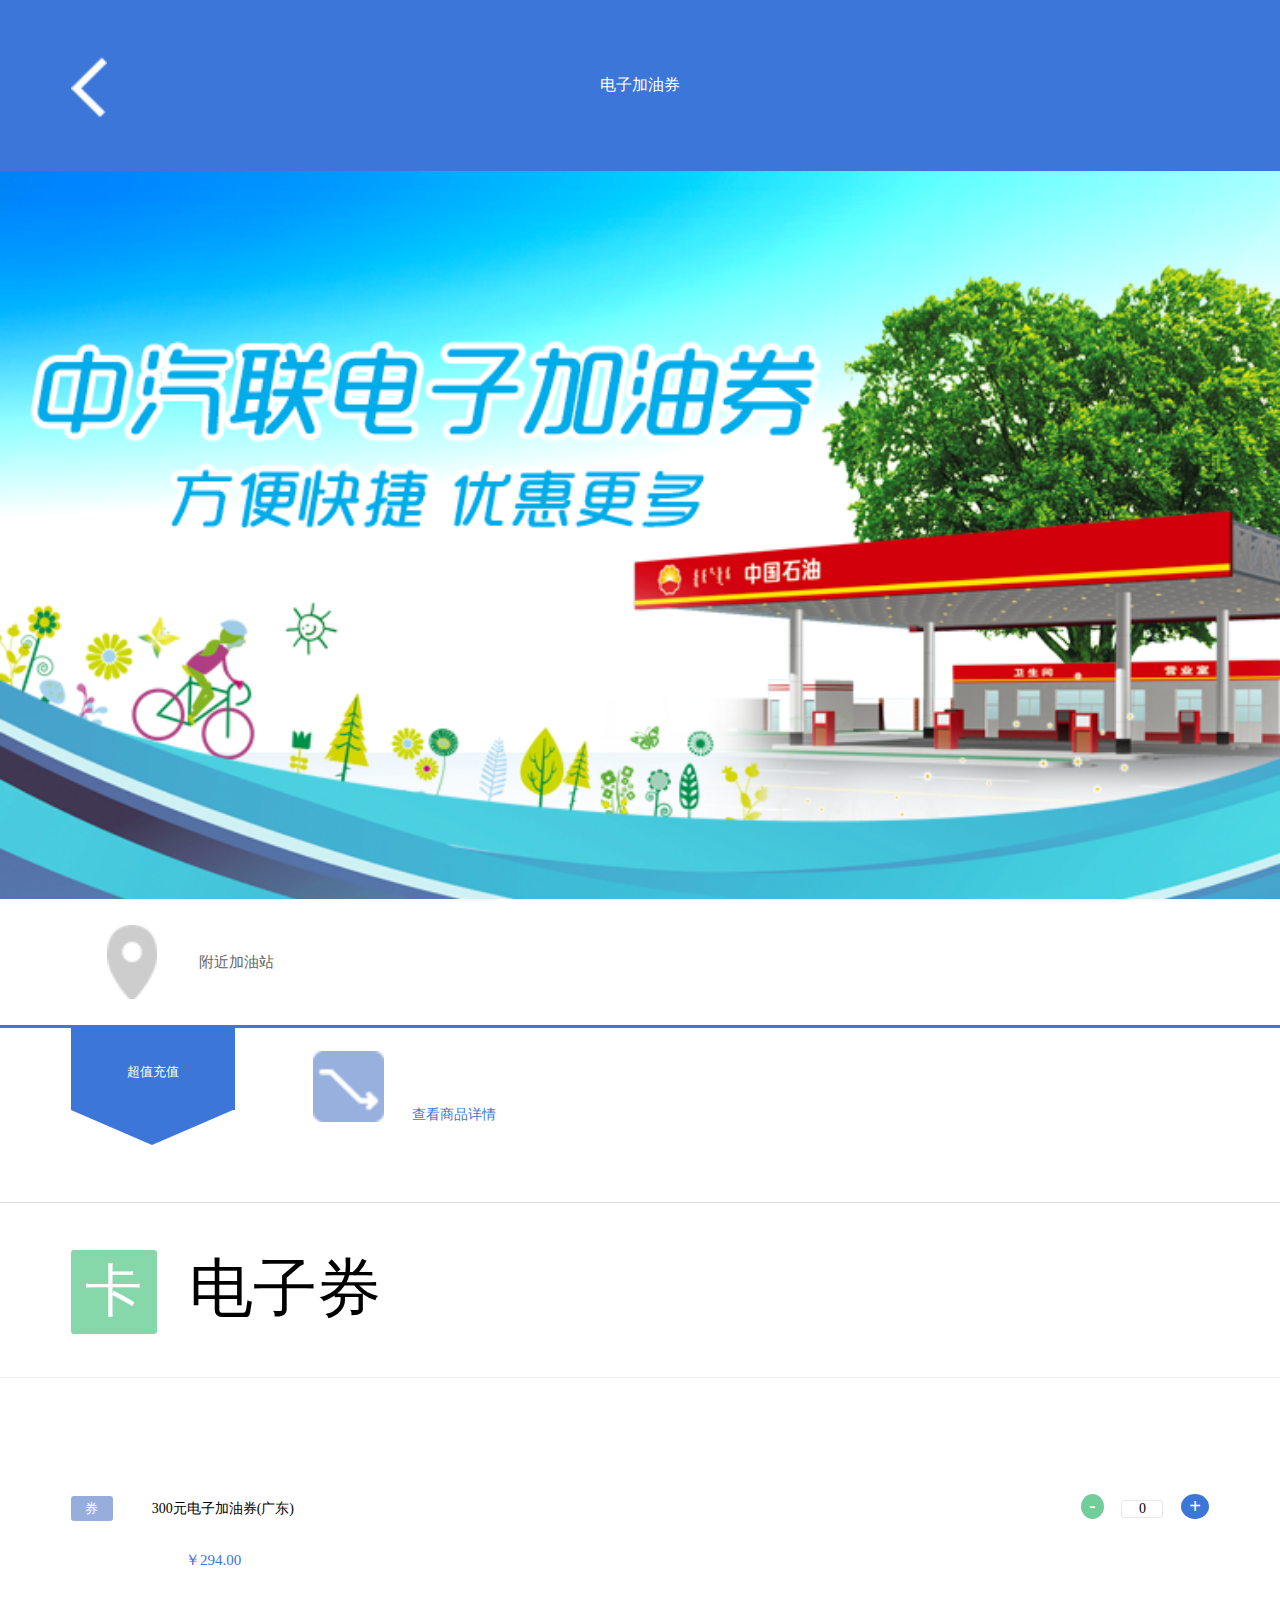
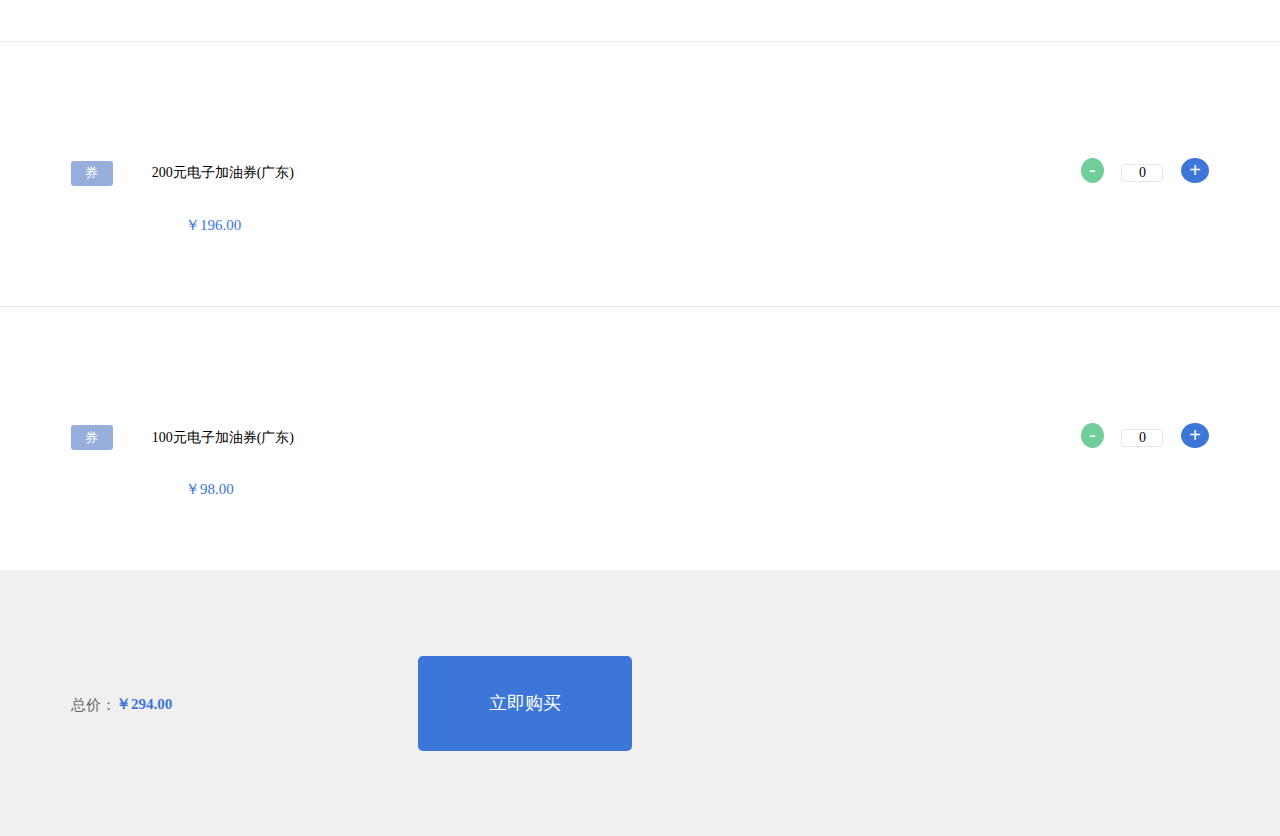
==== index.html @ 246027b0 "a" ====
<!DOCTYPE html>
<html>
	<head>
		<meta charset="UTF-8">
		<meta name="viewport" content="width=device-width,initial-scale=1.0,user-scalable=0"/>
		<title></title>
		<link rel="stylesheet" type="text/css" href="css/index.css"/>
		
		
		
		<script src="js/width.js" type="text/javascript" charset="utf-8"></script>
		<script type="text/javascript">
			to.setFontSize(18);
			window.onload = function(){
				window.onresize = function(){
					to.setFontSize(18);
				}
			}
		</script>
	</head>
	<body>
		
		<header>
			<ul class="clearlr">
				<li><a href="javascript:history.go(-1)"><img src="images/tui.png"/></a></li>
				<li>电子加油券</li>
				<li></li>
			</ul>
		</header>
		
		
		<div class="banner">
			<img src="images/banner01.png"/>
		</div>
		
		<div class="more">
			<a href="###">附近加油站</a>
		</div>
		
		
		<div class="topup clearlr">
			<div class="cz">
				<div class="blue">
					超值充值
				</div>
				<div class="three">
					
				</div>
			</div>
			<a href="details.html">查看商品详情</a>
		</div>
		
		<div class="content">
			<ul>
				<li>
					<div>
						<span>卡</span>
						<span>电子券</span>
					</div>
				</li>
				<li>
					<p>
						<span>券</span>
						<span>300元电子加油券(广东)</span>
						<span class="but">
							<button>-</button>
							<span>0</span>
							<button>+</button>
						</span>
					</p>
					<p>￥<span>294.00</span></p>
				</li>
				<li>
					<p>
						<span>券</span>
						<span>200元电子加油券(广东)</span>
						<span class="but">
							<button>-</button>
							<span>0</span>
							<button>+</button>
						</span>
					</p>
					<p>￥<span>196.00</span></p>
				</li>
				<li>
					<p>
						<span>券</span>
						<span>100元电子加油券(广东)</span>
						<span class="but">
							<button>-</button>
							<span>0</span>
							<button>+</button>
						</span>
					</p>
					<p>￥<span>98.00</span></p>
				</li>
			</ul>
		</div>
		<div class="pic clearlr">
			总价：<span>￥294.00</span>
			<button>立即购买</button>
		</div>
		
	</body>
</html>
---- css/index.css ----
html,body,ul,li,a,h1,h2,h3,h4,h5,h6,p,a{
	margin: 0;
	padding: 0;
	text-decoration: none;
	list-style: none;
}
img{
	width: 100%;
	height: auto;
}
.clearlr:after{
	content: ' ';
	display: block;
	height: 0;
	clear: both;
	vertical-align: middle;
}
.clearlr{
	zoom: 1;
}


header{
	background: #3B76D8;
	color: white;
	height: 2rem;
	line-height: 2rem;
	padding: 0.2rem 0;
}
header ul{
	height: 100%;
}
header ul li{
	height: 100%;
	float: left;
	width: 33.33333%;
	line-height: 2rem;
	vertical-align: middle;
	text-align: center;
	font-size:16px;
}
header ul li:first-child{
	text-align: left;
}
header ul li a{
	display: inline-block;
	height: 100%;
	width: 2rem;
	margin-left: 0;
}
a,a:hover,a:active,a:visited,a:focus,a:link{
	-webkit-tap-highlight-color: rgba(250,250,250,0);
	-webkit-tap-highlight-color: transparent;
	outline: none;
	background: none;
	text-decoration: none;
}
header ul li img{
	display: block;
	width: 0.5rem;
	margin-left: 1rem;
	margin-top: 0.6rem;
	vertical-align: middle;
}
.banner img{
	display: block;
}
.more{
	
}
.more a{
	display: inline-block;
	margin-left: 1.5rem;
	color: #666666;
	padding: 0.75rem 0;
	padding-left:1.3rem;
	background:url(../images/jiayouzhan.png) no-repeat 0 center;
	background-size:0.7rem;
	font-size: 15px;
}
.topup{
	border-top:3px solid #3B76D8;
	border-bottom: 1px solid #DCDCDC;
	padding-bottom:0.8rem;
}
.topup .cz{
	float: left;
	vertical-align: middle;
}
.topup  a{
	float: left;
	display: block;
	vertical-align: middle;
	padding: 1.1rem 0 0 0;
	padding-left: 2.5rem;
	color: #3B76D8;
	font-size: 14px;
	background: url(../images/chognzhi.png) no-repeat 1.1rem 93%;
	background-size:1rem;
}

.topup .blue{
	display: block;
	background: #3B76D8;
	color: white;
	font-size: 13px;
	line-height: 1.05rem;
	width:1.5rem;
	text-align: center;
	margin-left: 1rem;
	padding:0.1rem 0.4rem;
	padding-bottom: 0;
	vertical-align: middle;
}
.topup .three{
	margin-left: 1rem;
	width: 0;
	height: 0;
	border: 1.4rem solid #3B76D8;
	border-bottom: rgba(0,0,0,0);
	border-top:0.5rem solid #3B76D8;
	border-left:1.15rem solid rgba(0,0,0,0);
	border-right:1.15rem solid rgba(0,0,0,0);
}
.content p{
	padding-left: 1rem;
}
.content ul{
	
}
.content ul span{
	display: inline-block;
}
.content ul li:nth-child(1){
	padding: 0.6rem 0;
	margin-left: 1rem;
}
.content ul li:not(:nth-child(1)){
	border-top:1px solid #EDEDED;
	padding: 1rem 0;
}
.content ul li p:nth-child(1) span:nth-child(1){
	background: #97AEDD;
	font-size:13px;
	padding:0.05rem 0.2rem;
	border-radius:3px;
	margin-right: 0.3rem;
	color: white;
}
.content ul li p:nth-child(2){
	margin-left: 1.6rem;
	color: #3C76D9;
	margin-top: 0.3rem;
	font-size:15px;
}
.content ul li p:nth-child(1) span:nth-child(2){
	font-size: 14px;
}
.content .but{
	float: right;
	margin-right: 1rem;
}
.content .but button{
	border: none;
	outline: none;
	background: #71CD9A;
	border-radius:50%;
	color: white;
	padding:1px 8px;
	font-size:20px;
}
.content .but button:nth-child(3){
	background: #3B76D8;
}
.content .but span:nth-child(2){
	width:40px;
	border-radius:3px;
	text-align: center;
	border: 1px solid #E8E8E8;
}
.content ul li:nth-child(1) span:nth-child(1){
	background: #86D7AA;
	color: white;
	font-size: 0.8rem;
	padding:0.05rem 0.2rem;
	border-radius:3px;
	margin-right: 0.2rem;
}
.content ul li:nth-child(1) span:nth-child(2){
	font-size: 0.9rem;
}
.pic{
	background: #F0F0F0;
	padding: 1.2rem 0;
	padding-left: 1rem;
	font-size: 15px;
	color: #666666;
	
}
.pic span{
	color: #3C76D9;
	font-weight: bold;
	margin-right:20%;
}
.pic button{
	border-radius:5px;
	border: none;
	outline: none;
	background: #3B76D8;
	color: white;
	padding: 0.5rem 1rem;
	font-size: 18px;
}
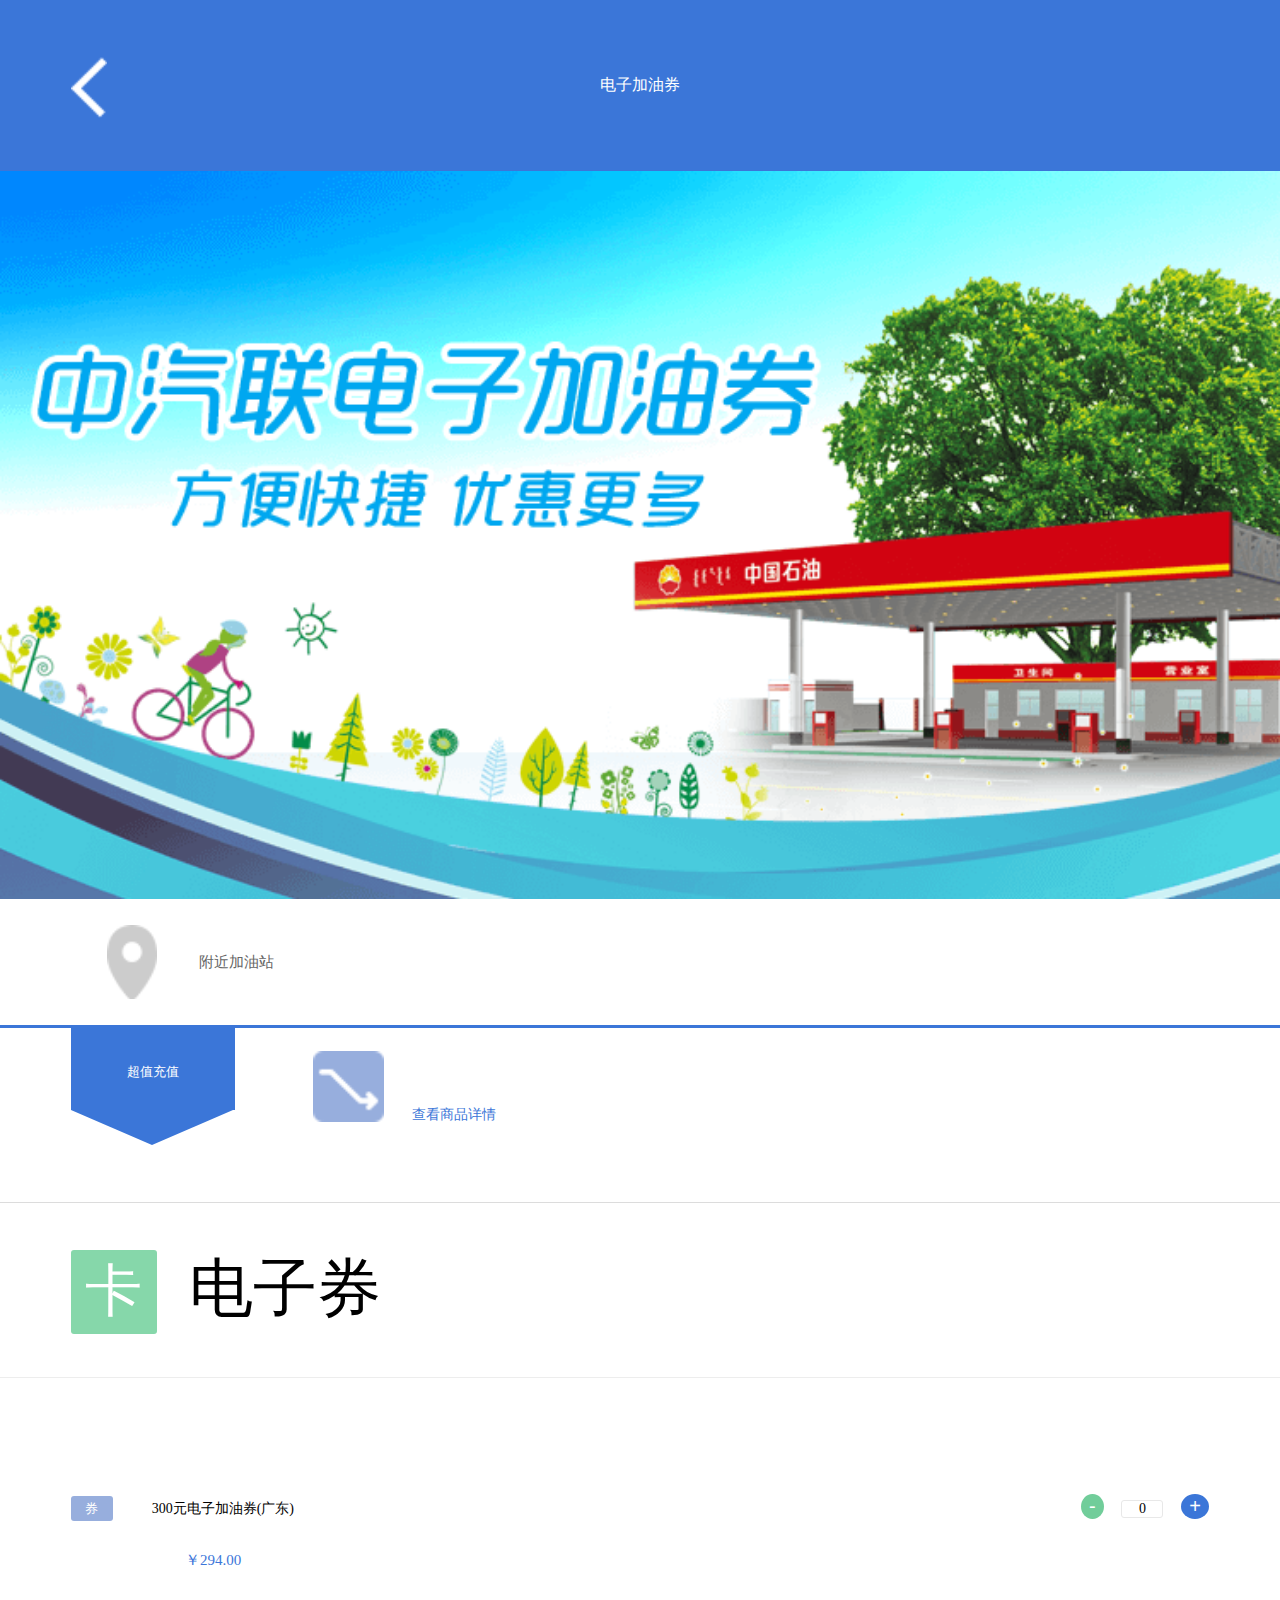
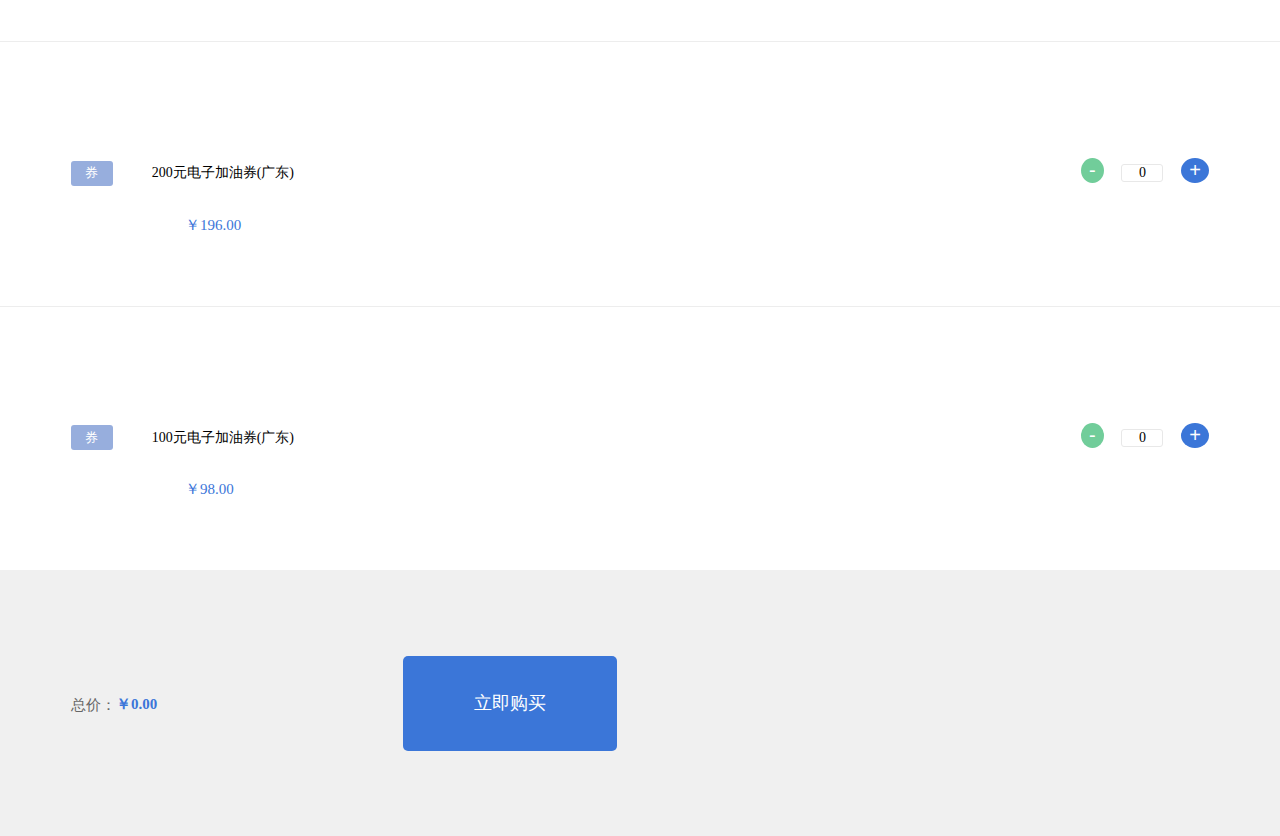
==== commit 25c10187: "a" ====
--- a/index.html
+++ b/index.html
@@ -4,6 +4,7 @@
 		<meta charset="UTF-8">
 		<meta name="viewport" content="width=device-width,initial-scale=1.0,user-scalable=0"/>
 		<title></title>
+		<link rel="stylesheet" type="text/css" href="css/public.css"/>
 		<link rel="stylesheet" type="text/css" href="css/index.css"/>
 		
 		
@@ -63,43 +64,46 @@
 						<span>券</span>
 						<span>300元电子加油券(广东)</span>
 						<span class="but">
-							<button>-</button>
-							<span>0</span>
-							<button>+</button>
+							<button class="jian">-</button>
+							<span class="one">0</span>
+							<button class="jia">+</button>
 						</span>
 					</p>
-					<p>￥<span>294.00</span></p>
+					<p>￥<span class="picone">294.00</span></p>
 				</li>
 				<li>
 					<p>
 						<span>券</span>
 						<span>200元电子加油券(广东)</span>
 						<span class="but">
-							<button>-</button>
-							<span>0</span>
-							<button>+</button>
+							<button class="jian">-</button>
+							<span class="two">0</span>
+							<button class="jia">+</button>
 						</span>
 					</p>
-					<p>￥<span>196.00</span></p>
+					<p>￥<span  class="pictwo">196.00</span></p>
 				</li>
 				<li>
 					<p>
 						<span>券</span>
 						<span>100元电子加油券(广东)</span>
 						<span class="but">
-							<button>-</button>
-							<span>0</span>
-							<button>+</button>
+							<button class="jian">-</button>
+							<span class="san">0</span>
+							<button class="jia">+</button>
 						</span>
 					</p>
-					<p>￥<span>98.00</span></p>
+					<p>￥<span  class="picthree">98.00</span></p>
 				</li>
 			</ul>
 		</div>
 		<div class="pic clearlr">
-			总价：<span>￥294.00</span>
+			总价：<span>￥0.00</span>
 			<button>立即购买</button>
 		</div>
 		
 	</body>
+	
+	<script src="js/jquery-1.12.3.min.js" type="text/javascript" charset="utf-8"></script>
+	<script src="js/index.js" type="text/javascript" charset="utf-8"></script>
 </html>
--- a/css/public.css
+++ b/css/public.css
@@ -0,0 +1,27 @@
+html,body,ul,li,a,h1,h2,h3,h4,h5,h6,p,a{
+	margin: 0;
+	padding: 0;
+	text-decoration: none;
+	list-style: none;
+}
+img{
+	width: 100%;
+	height: auto;
+}
+.clearlr:after{
+	content: ' ';
+	display: block;
+	height: 0;
+	clear: both;
+	vertical-align: middle;
+}
+.clearlr{
+	zoom: 1;
+}
+a,a:hover,a:active,a:visited,a:focus,a:link{
+	-webkit-tap-highlight-color: rgba(250,250,250,0);
+	-webkit-tap-highlight-color: transparent;
+	outline: none;
+	background: none;
+	text-decoration: none;
+}--- a/css/index.css
+++ b/css/index.css
@@ -1,23 +1,4 @@
-html,body,ul,li,a,h1,h2,h3,h4,h5,h6,p,a{
-	margin: 0;
-	padding: 0;
-	text-decoration: none;
-	list-style: none;
-}
-img{
-	width: 100%;
-	height: auto;
-}
-.clearlr:after{
-	content: ' ';
-	display: block;
-	height: 0;
-	clear: both;
-	vertical-align: middle;
-}
-.clearlr{
-	zoom: 1;
-}
+
 
 
 header{
@@ -48,13 +29,7 @@
 	width: 2rem;
 	margin-left: 0;
 }
-a,a:hover,a:active,a:visited,a:focus,a:link{
-	-webkit-tap-highlight-color: rgba(250,250,250,0);
-	-webkit-tap-highlight-color: transparent;
-	outline: none;
-	background: none;
-	text-decoration: none;
-}
+
 header ul li img{
 	display: block;
 	width: 0.5rem;
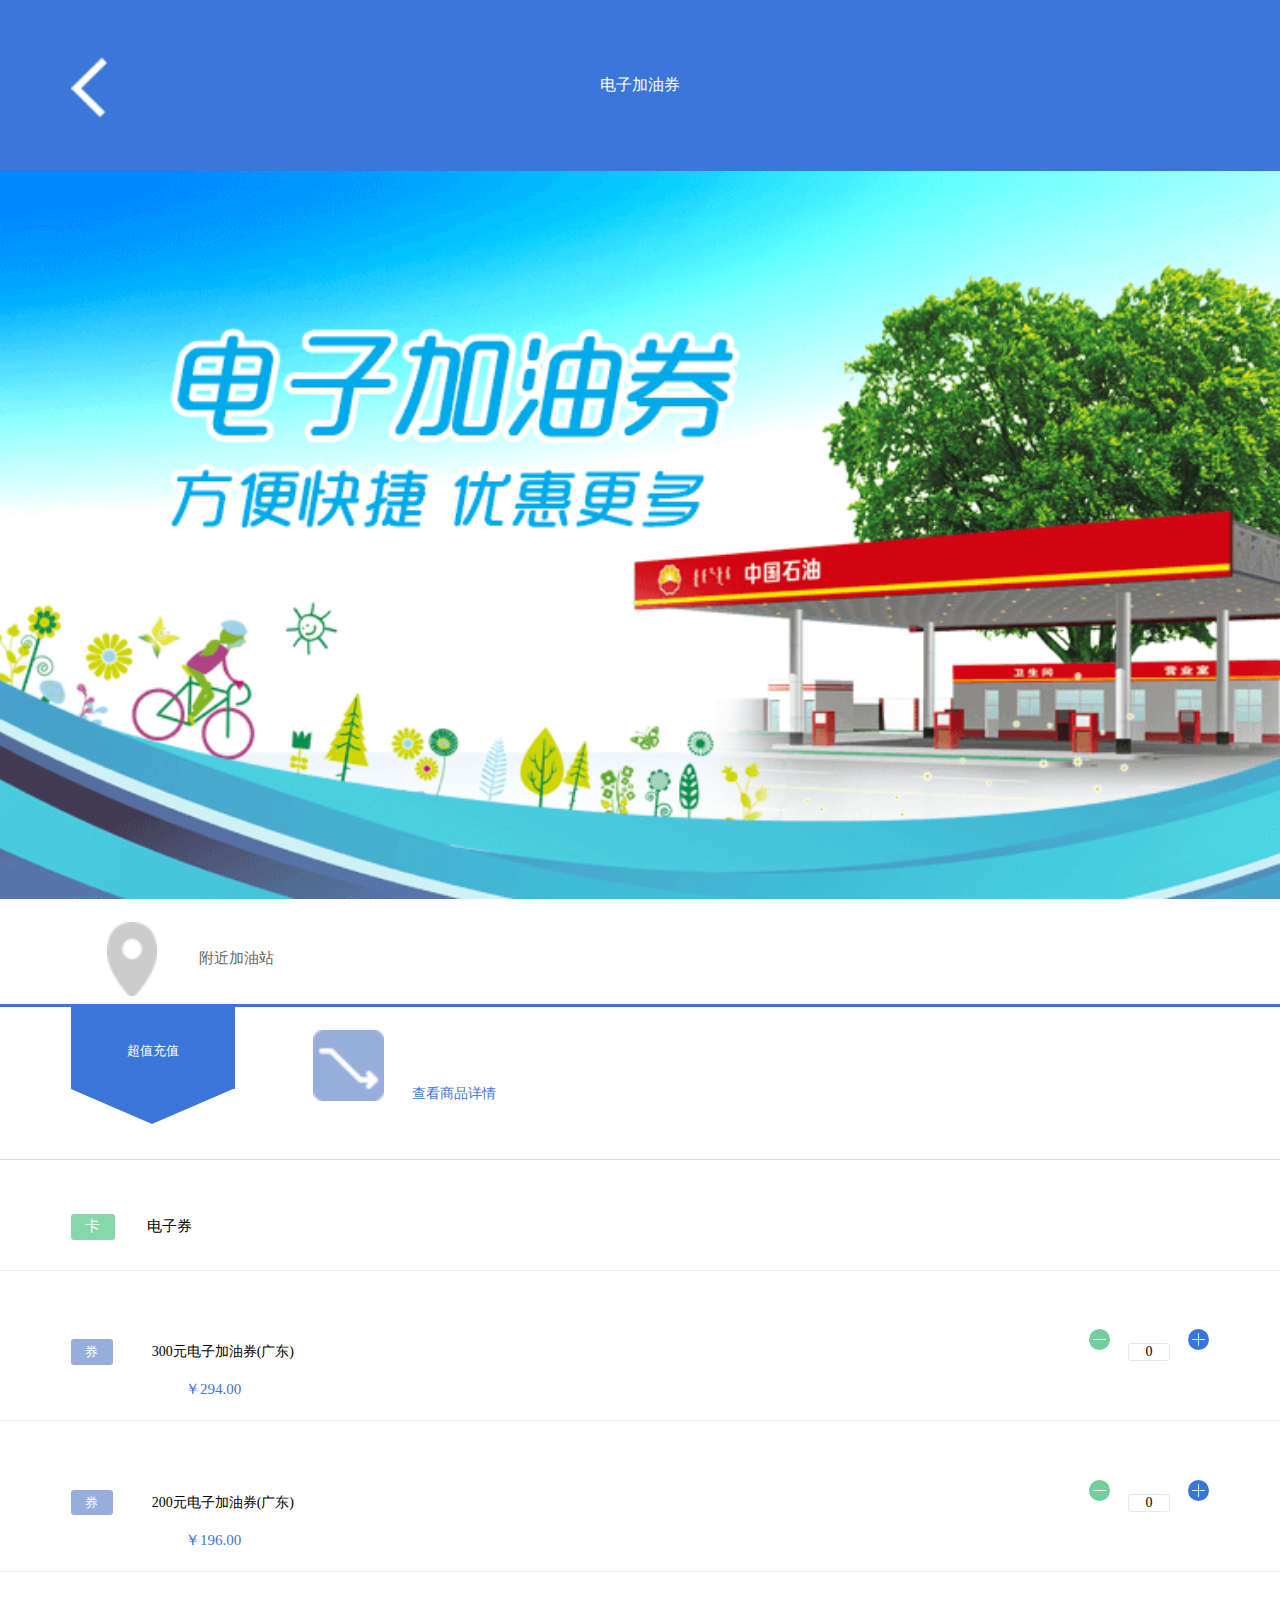
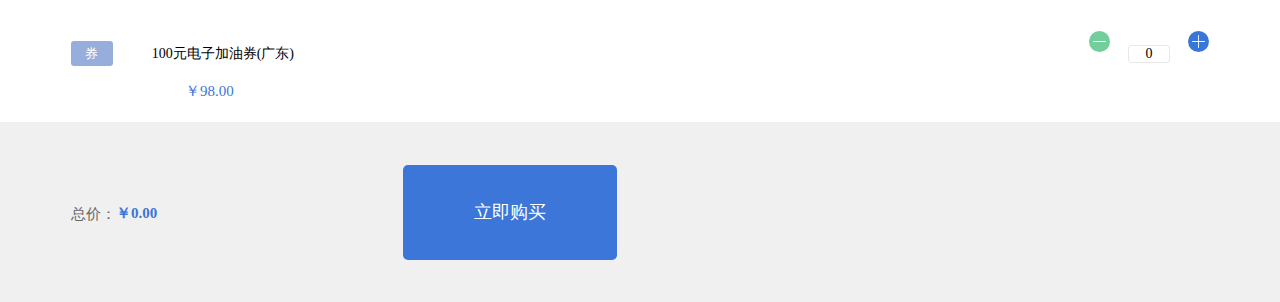
==== commit 92ae2bc3: "g" ====
--- a/index.html
+++ b/index.html
@@ -64,9 +64,9 @@
 						<span>券</span>
 						<span>300元电子加油券(广东)</span>
 						<span class="but">
-							<button class="jian">-</button>
+							<button class="jian"></button>
 							<span class="one">0</span>
-							<button class="jia">+</button>
+							<button class="jia"></button>
 						</span>
 					</p>
 					<p>￥<span class="picone">294.00</span></p>
@@ -76,9 +76,9 @@
 						<span>券</span>
 						<span>200元电子加油券(广东)</span>
 						<span class="but">
-							<button class="jian">-</button>
-							<span class="two">0</span>
-							<button class="jia">+</button>
+							<button class="jian"></button>
+							<span class="one">0</span>
+							<button class="jia"></button>
 						</span>
 					</p>
 					<p>￥<span  class="pictwo">196.00</span></p>
@@ -88,9 +88,9 @@
 						<span>券</span>
 						<span>100元电子加油券(广东)</span>
 						<span class="but">
-							<button class="jian">-</button>
-							<span class="san">0</span>
-							<button class="jia">+</button>
+							<button class="jian"></button>
+							<span class="one">0</span>
+							<button class="jia"></button>
 						</span>
 					</p>
 					<p>￥<span  class="picthree">98.00</span></p>
--- a/css/index.css
+++ b/css/index.css
@@ -47,7 +47,7 @@
 	display: inline-block;
 	margin-left: 1.5rem;
 	color: #666666;
-	padding: 0.75rem 0;
+	padding: 0.5rem 0;
 	padding-left:1.3rem;
 	background:url(../images/jiayouzhan.png) no-repeat 0 center;
 	background-size:0.7rem;
@@ -56,7 +56,7 @@
 .topup{
 	border-top:3px solid #3B76D8;
 	border-bottom: 1px solid #DCDCDC;
-	padding-bottom:0.8rem;
+	padding-bottom:0.5rem;
 }
 .topup .cz{
 	float: left;
@@ -107,12 +107,12 @@
 	display: inline-block;
 }
 .content ul li:nth-child(1){
-	padding: 0.6rem 0;
+	padding: 0.1rem 0 0.3rem 0;
 	margin-left: 1rem;
 }
 .content ul li:not(:nth-child(1)){
 	border-top:1px solid #EDEDED;
-	padding: 1rem 0;
+	padding: 0.3rem 0;
 }
 .content ul li p:nth-child(1) span:nth-child(1){
 	background: #97AEDD;
@@ -125,7 +125,7 @@
 .content ul li p:nth-child(2){
 	margin-left: 1.6rem;
 	color: #3C76D9;
-	margin-top: 0.3rem;
+	margin-top: 0.1rem;
 	font-size:15px;
 }
 .content ul li p:nth-child(1) span:nth-child(2){
@@ -138,15 +138,22 @@
 .content .but button{
 	border: none;
 	outline: none;
-	background: #71CD9A;
+	color: white;
+	background:;
+	width: 21px;
+	height: 21px;
+	vertical-align: middle;
 	border-radius:50%;
-	color: white;
-	padding:1px 8px;
-	font-size:20px;
+}
+.content .but button:nth-child(1){
+	background: url(../images/jian.png) no-repeat center center;	
+	background-size:25px auto;
 }
 .content .but button:nth-child(3){
-	background: #3B76D8;
+	background: url(../images/jia.png) no-repeat center center;	
+	background-size:25px auto;
 }
+
 .content .but span:nth-child(2){
 	width:40px;
 	border-radius:3px;
@@ -156,17 +163,17 @@
 .content ul li:nth-child(1) span:nth-child(1){
 	background: #86D7AA;
 	color: white;
-	font-size: 0.8rem;
+	font-size: 15px;
 	padding:0.05rem 0.2rem;
 	border-radius:3px;
 	margin-right: 0.2rem;
 }
 .content ul li:nth-child(1) span:nth-child(2){
-	font-size: 0.9rem;
+	font-size:15px;
 }
 .pic{
 	background: #F0F0F0;
-	padding: 1.2rem 0;
+	padding:0.6rem 0;
 	padding-left: 1rem;
 	font-size: 15px;
 	color: #666666;
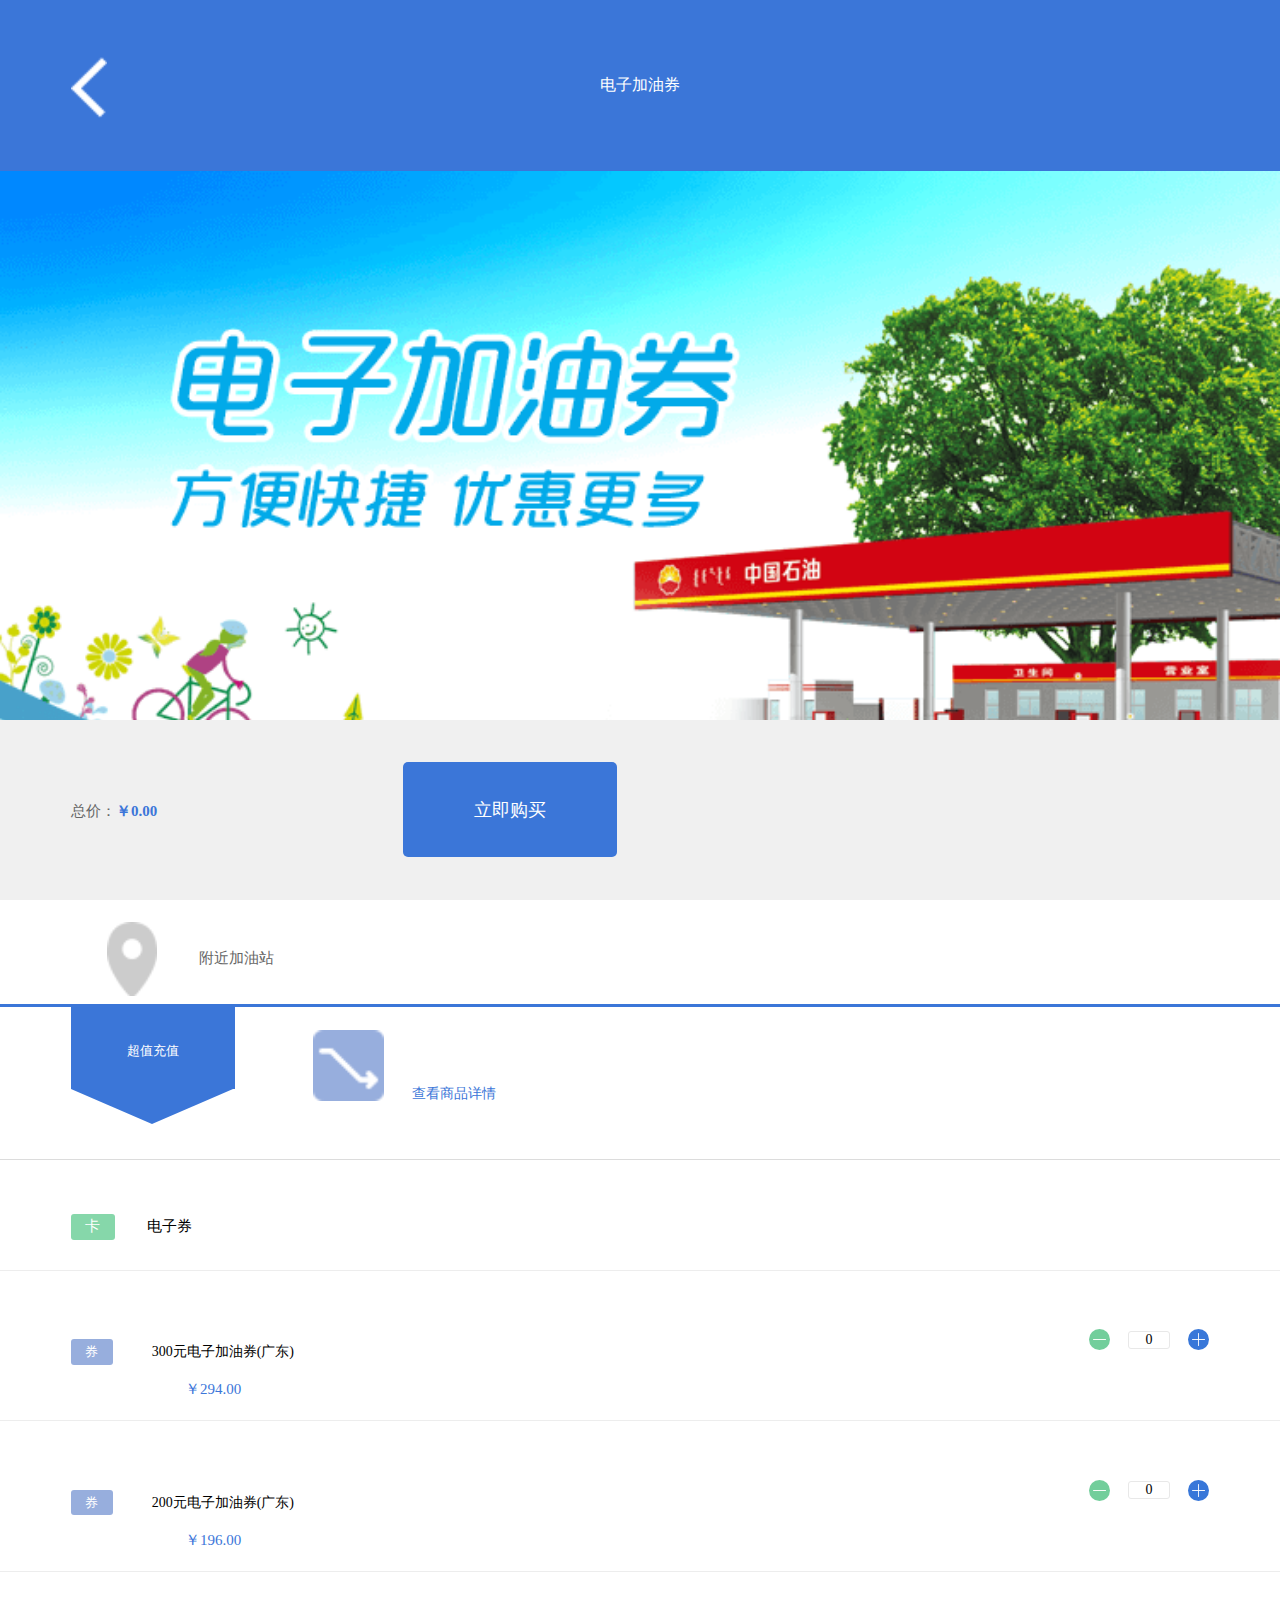
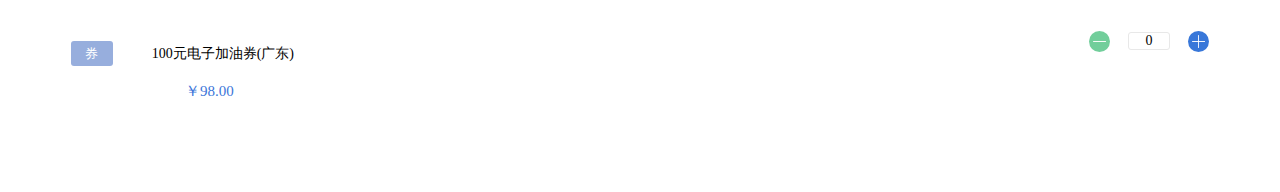
==== commit ff511d7b: "h" ====
--- a/index.html
+++ b/index.html
@@ -1,109 +1,112 @@
 <!DOCTYPE html>
 <html>
+
 	<head>
 		<meta charset="UTF-8">
-		<meta name="viewport" content="width=device-width,initial-scale=1.0,user-scalable=0"/>
+		<meta name="viewport" content="width=device-width,initial-scale=1.0,user-scalable=0" />
 		<title></title>
-		<link rel="stylesheet" type="text/css" href="css/public.css"/>
-		<link rel="stylesheet" type="text/css" href="css/index.css"/>
-		
-		
-		
+		<link rel="stylesheet" type="text/css" href="css/public.css" />
+		<link rel="stylesheet" type="text/css" href="css/index.css" />
+
 		<script src="js/width.js" type="text/javascript" charset="utf-8"></script>
 		<script type="text/javascript">
 			to.setFontSize(18);
-			window.onload = function(){
-				window.onresize = function(){
+			window.onload = function() {
+				window.onresize = function() {
 					to.setFontSize(18);
 				}
 			}
 		</script>
 	</head>
+
 	<body>
-		
+
 		<header>
 			<ul class="clearlr">
-				<li><a href="javascript:history.go(-1)"><img src="images/tui.png"/></a></li>
+				<li>
+					<a href="javascript:history.go(-1)"><img src="images/tui.png" /></a>
+				</li>
 				<li>电子加油券</li>
 				<li></li>
 			</ul>
 		</header>
-		
-		
-		<div class="banner">
-			<img src="images/banner01.png"/>
-		</div>
-		
-		<div class="more">
-			<a href="###">附近加油站</a>
-		</div>
-		
-		
-		<div class="topup clearlr">
-			<div class="cz">
-				<div class="blue">
-					超值充值
+
+		<div class="big">
+			<div class="banner">
+				<img src="images/banner01.png" />
+			</div>
+
+			<div class="more">
+				<a href="###">附近加油站</a>
+			</div>
+
+			<div class="topup clearlr">
+				<div class="cz">
+					<div class="blue">
+						超值充值
+					</div>
+					<div class="three">
+
+					</div>
 				</div>
-				<div class="three">
-					
-				</div>
+				<a href="details.html">查看商品详情</a>
 			</div>
-			<a href="details.html">查看商品详情</a>
-		</div>
-		
-		<div class="content">
-			<ul>
-				<li>
-					<div>
-						<span>卡</span>
-						<span>电子券</span>
-					</div>
-				</li>
-				<li>
-					<p>
-						<span>券</span>
-						<span>300元电子加油券(广东)</span>
-						<span class="but">
+
+			<div class="content">
+				<ul>
+					<li>
+						<div>
+							<span>卡</span>
+							<span>电子券</span>
+						</div>
+					</li>
+					<li>
+						<p>
+							<span>券</span>
+							<span>300元电子加油券(广东)</span>
+							<span class="but">
 							<button class="jian"></button>
 							<span class="one">0</span>
 							<button class="jia"></button>
-						</span>
-					</p>
-					<p>￥<span class="picone">294.00</span></p>
-				</li>
-				<li>
-					<p>
-						<span>券</span>
-						<span>200元电子加油券(广东)</span>
-						<span class="but">
+							</span>
+						</p>
+						<p>￥<span class="picone">294.00</span></p>
+					</li>
+					<li>
+						<p>
+							<span>券</span>
+							<span>200元电子加油券(广东)</span>
+							<span class="but">
 							<button class="jian"></button>
-							<span class="one">0</span>
+							<span class="two">0</span>
 							<button class="jia"></button>
-						</span>
-					</p>
-					<p>￥<span  class="pictwo">196.00</span></p>
-				</li>
-				<li>
-					<p>
-						<span>券</span>
-						<span>100元电子加油券(广东)</span>
-						<span class="but">
+							</span>
+						</p>
+						<p>￥<span class="pictwo">196.00</span></p>
+					</li>
+					<li>
+						<p>
+							<span>券</span>
+							<span>100元电子加油券(广东)</span>
+							<span class="but">
 							<button class="jian"></button>
-							<span class="one">0</span>
+							<span class="san">0</span>
 							<button class="jia"></button>
-						</span>
-					</p>
-					<p>￥<span  class="picthree">98.00</span></p>
-				</li>
-			</ul>
+							</span>
+						</p>
+						<p>￥<span class="picthree">98.00</span></p>
+					</li>
+				</ul>
+			</div>
+			<div class="pic clearlr">
+				总价：<span>￥0.00</span>
+				<button>立即购买</button>
+			</div>
 		</div>
-		<div class="pic clearlr">
-			总价：<span>￥0.00</span>
-			<button>立即购买</button>
-		</div>
-		
+
 	</body>
-	
+
 	<script src="js/jquery-1.12.3.min.js" type="text/javascript" charset="utf-8"></script>
 	<script src="js/index.js" type="text/javascript" charset="utf-8"></script>
-</html>
+
+</html>--- a/css/index.css
+++ b/css/index.css
@@ -1,6 +1,8 @@
 
 
-
+.big{
+	padding-bottom: 70px;
+}
 header{
 	background: #3B76D8;
 	color: white;
@@ -134,6 +136,7 @@
 .content .but{
 	float: right;
 	margin-right: 1rem;
+	vertical-align: middle;
 }
 .content .but button{
 	border: none;
@@ -159,6 +162,7 @@
 	border-radius:3px;
 	text-align: center;
 	border: 1px solid #E8E8E8;
+	vertical-align: middle;
 }
 .content ul li:nth-child(1) span:nth-child(1){
 	background: #86D7AA;
@@ -172,12 +176,15 @@
 	font-size:15px;
 }
 .pic{
+	position: fixed;
+	bottom: 0;
+	left: 0;
+	right: 0;
 	background: #F0F0F0;
 	padding:0.6rem 0;
 	padding-left: 1rem;
 	font-size: 15px;
 	color: #666666;
-	
 }
 .pic span{
 	color: #3C76D9;
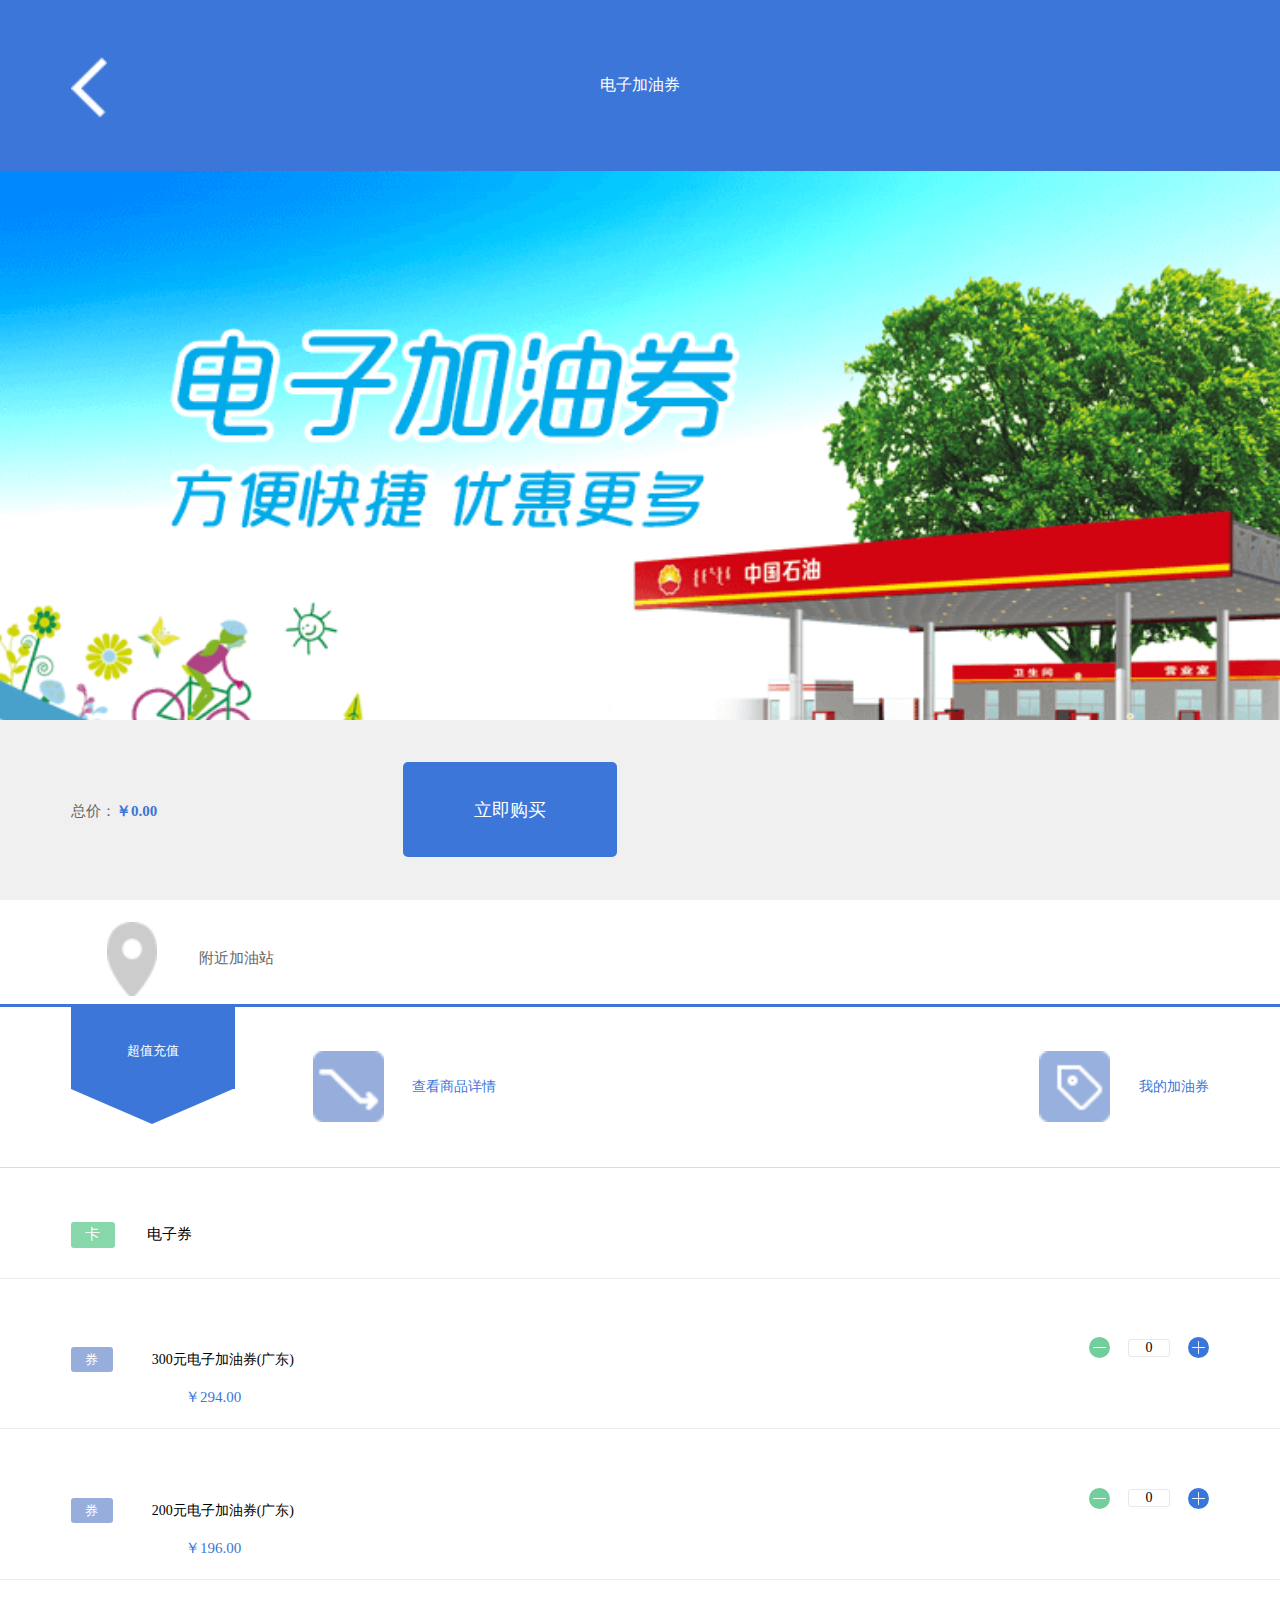
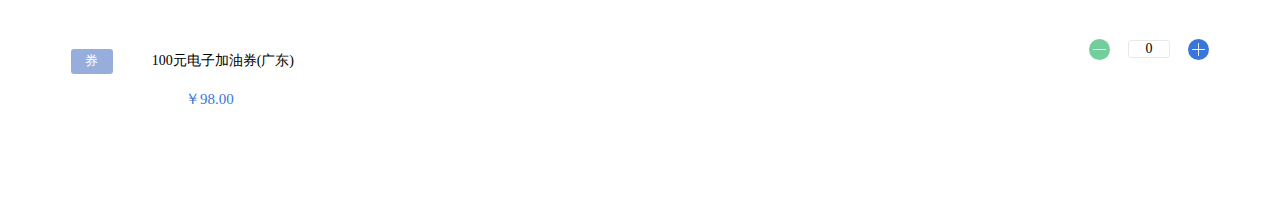
==== commit 42ef35f6: "g" ====
--- a/index.html
+++ b/index.html
@@ -38,6 +38,7 @@
 
 			<div class="more">
 				<a href="###">附近加油站</a>
+				
 			</div>
 
 			<div class="topup clearlr">
@@ -50,6 +51,7 @@
 					</div>
 				</div>
 				<a href="details.html">查看商品详情</a>
+				<a href="voucher.html">我的加油券</a>
 			</div>
 
 			<div class="content">
--- a/css/index.css
+++ b/css/index.css
@@ -58,7 +58,7 @@
 .topup{
 	border-top:3px solid #3B76D8;
 	border-bottom: 1px solid #DCDCDC;
-	padding-bottom:0.5rem;
+/*	padding-bottom:0.5rem;*/
 }
 .topup .cz{
 	float: left;
@@ -68,14 +68,22 @@
 	float: left;
 	display: block;
 	vertical-align: middle;
-	padding: 1.1rem 0 0 0;
+	padding: 1rem 0 1rem 0;
+	height: 100%;
 	padding-left: 2.5rem;
 	color: #3B76D8;
 	font-size: 14px;
-	background: url(../images/chognzhi.png) no-repeat 1.1rem 93%;
+}
+.topup  a:nth-child(2){
+	background: url(../images/chognzhi.png) no-repeat 1.1rem center;
 	background-size:1rem;
 }
-
+.topup  a:nth-child(3){
+	float: right;
+	margin-right: 1rem;
+	background: url(../images/vouvher.png) no-repeat 1.1rem center;
+	background-size:1rem;
+}
 .topup .blue{
 	display: block;
 	background: #3B76D8;
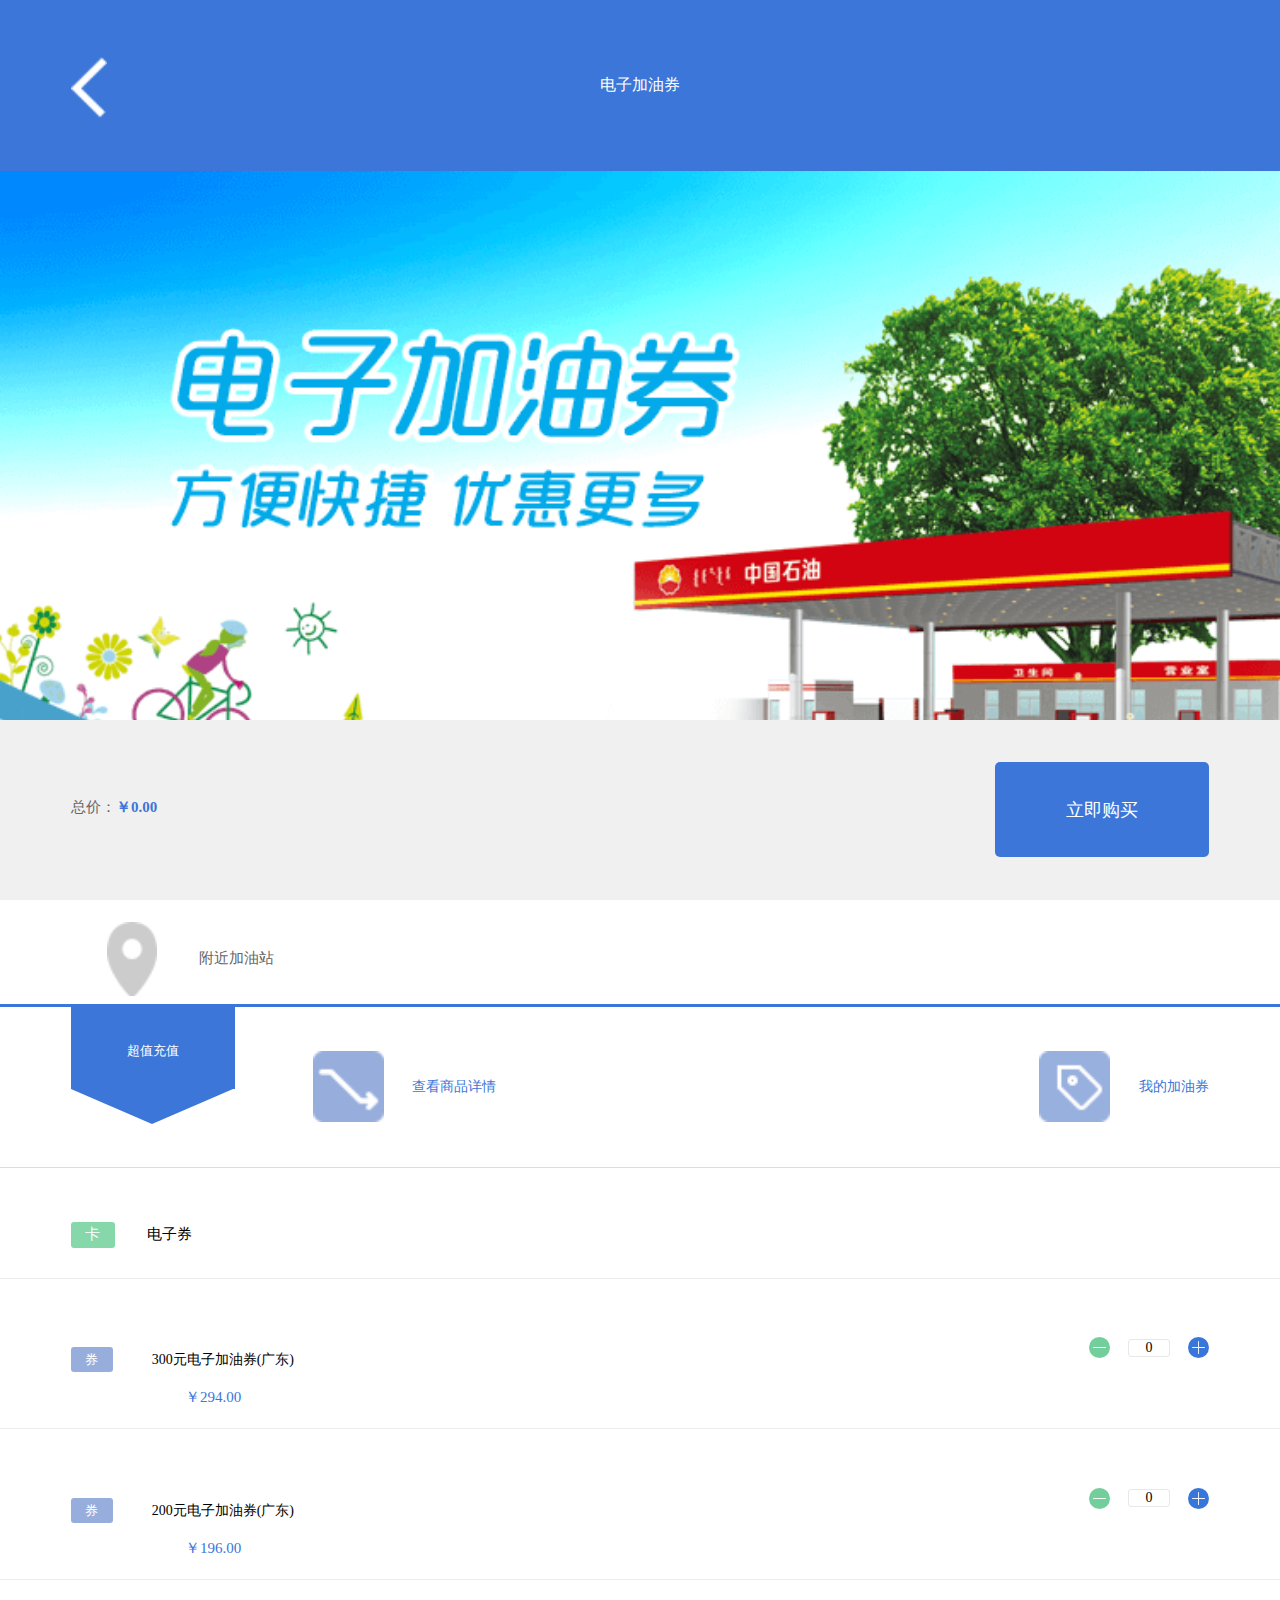
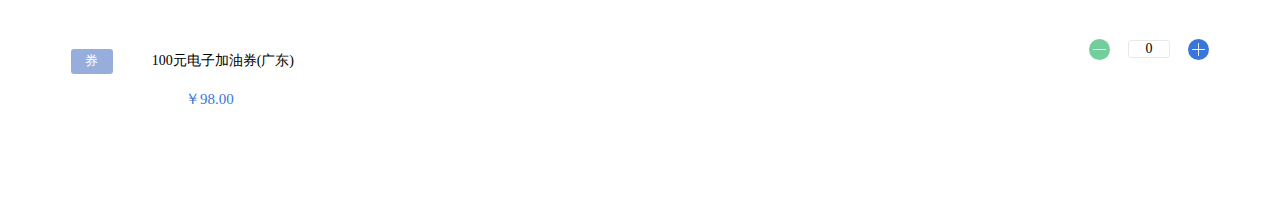
==== commit 58dcb131: "dsa" ====
--- a/index.html
+++ b/index.html
@@ -101,11 +101,24 @@
 				</ul>
 			</div>
 			<div class="pic clearlr">
-				总价：<span>￥0.00</span>
+				<p>总价：<span>￥</span><span class="price">0.00</span></p>
 				<button>立即购买</button>
 			</div>
 		</div>
-
+<!--		弹窗部分-->
+		<div class="elect">
+			<div>
+				<p>提示</p>
+				<p>请选择加油券</p>
+				<p class="disappear">确定</p>
+			</div>
+		</div>
+		
+<!--		圈圈-->
+		<div class="produce">
+			<div></div>
+			<p>订单生成中</p>
+		</div>
 	</body>
 
 	<script src="js/jquery-1.12.3.min.js" type="text/javascript" charset="utf-8"></script>
--- a/css/index.css
+++ b/css/index.css
@@ -1,70 +1,77 @@
-
-
-.big{
+.big {
 	padding-bottom: 70px;
 }
-header{
+
+header {
 	background: #3B76D8;
 	color: white;
 	height: 2rem;
 	line-height: 2rem;
 	padding: 0.2rem 0;
 }
-header ul{
+
+header ul {
 	height: 100%;
 }
-header ul li{
+
+header ul li {
 	height: 100%;
 	float: left;
 	width: 33.33333%;
 	line-height: 2rem;
 	vertical-align: middle;
 	text-align: center;
-	font-size:16px;
-}
-header ul li:first-child{
+	font-size: 16px;
+}
+
+header ul li:first-child {
 	text-align: left;
 }
-header ul li a{
+
+header ul li a {
 	display: inline-block;
 	height: 100%;
 	width: 2rem;
 	margin-left: 0;
 }
 
-header ul li img{
+header ul li img {
 	display: block;
 	width: 0.5rem;
 	margin-left: 1rem;
 	margin-top: 0.6rem;
 	vertical-align: middle;
 }
-.banner img{
-	display: block;
-}
-.more{
-	
-}
-.more a{
+
+.banner img {
+	display: block;
+}
+
+.more {}
+
+.more a {
 	display: inline-block;
 	margin-left: 1.5rem;
 	color: #666666;
 	padding: 0.5rem 0;
-	padding-left:1.3rem;
-	background:url(../images/jiayouzhan.png) no-repeat 0 center;
-	background-size:0.7rem;
-	font-size: 15px;
-}
-.topup{
-	border-top:3px solid #3B76D8;
+	padding-left: 1.3rem;
+	background: url(../images/jiayouzhan.png) no-repeat 0 center;
+	background-size: 0.7rem;
+	font-size: 15px;
+}
+
+.topup {
+	border-top: 3px solid #3B76D8;
 	border-bottom: 1px solid #DCDCDC;
-/*	padding-bottom:0.5rem;*/
-}
-.topup .cz{
+	/*	padding-bottom:0.5rem;*/
+}
+
+.topup .cz {
 	float: left;
 	vertical-align: middle;
 }
-.topup  a{
+
+.topup a {
 	float: left;
 	display: block;
 	vertical-align: middle;
@@ -74,133 +81,161 @@
 	color: #3B76D8;
 	font-size: 14px;
 }
-.topup  a:nth-child(2){
+
+.topup a:nth-child(2) {
 	background: url(../images/chognzhi.png) no-repeat 1.1rem center;
-	background-size:1rem;
-}
-.topup  a:nth-child(3){
+	background-size: 1rem;
+}
+
+.topup a:nth-child(3) {
 	float: right;
 	margin-right: 1rem;
 	background: url(../images/vouvher.png) no-repeat 1.1rem center;
-	background-size:1rem;
-}
-.topup .blue{
+	background-size: 1rem;
+}
+
+.topup .blue {
 	display: block;
 	background: #3B76D8;
 	color: white;
 	font-size: 13px;
 	line-height: 1.05rem;
-	width:1.5rem;
+	width: 1.5rem;
 	text-align: center;
 	margin-left: 1rem;
-	padding:0.1rem 0.4rem;
+	padding: 0.1rem 0.4rem;
 	padding-bottom: 0;
 	vertical-align: middle;
 }
-.topup .three{
+
+.topup .three {
 	margin-left: 1rem;
 	width: 0;
 	height: 0;
 	border: 1.4rem solid #3B76D8;
-	border-bottom: rgba(0,0,0,0);
-	border-top:0.5rem solid #3B76D8;
-	border-left:1.15rem solid rgba(0,0,0,0);
-	border-right:1.15rem solid rgba(0,0,0,0);
-}
-.content p{
+	border-bottom: rgba(0, 0, 0, 0);
+	border-top: 0.5rem solid #3B76D8;
+	border-left: 1.15rem solid rgba(0, 0, 0, 0);
+	border-right: 1.15rem solid rgba(0, 0, 0, 0);
+}
+
+.content p {
 	padding-left: 1rem;
 }
-.content ul{
-	
-}
-.content ul span{
+
+.content ul {}
+
+.content ul span {
 	display: inline-block;
 }
-.content ul li:nth-child(1){
+
+.content ul li:nth-child(1) {
 	padding: 0.1rem 0 0.3rem 0;
 	margin-left: 1rem;
 }
-.content ul li:not(:nth-child(1)){
-	border-top:1px solid #EDEDED;
+
+.content ul li:not(:nth-child(1)) {
+	border-top: 1px solid #EDEDED;
 	padding: 0.3rem 0;
 }
-.content ul li p:nth-child(1) span:nth-child(1){
+
+.content ul li p:nth-child(1) span:nth-child(1) {
 	background: #97AEDD;
-	font-size:13px;
-	padding:0.05rem 0.2rem;
-	border-radius:3px;
+	font-size: 13px;
+	padding: 0.05rem 0.2rem;
+	border-radius: 3px;
 	margin-right: 0.3rem;
 	color: white;
 }
-.content ul li p:nth-child(2){
+
+.content ul li p:nth-child(2) {
 	margin-left: 1.6rem;
 	color: #3C76D9;
 	margin-top: 0.1rem;
-	font-size:15px;
-}
-.content ul li p:nth-child(1) span:nth-child(2){
+	font-size: 15px;
+}
+
+.content ul li p:nth-child(1) span:nth-child(2) {
 	font-size: 14px;
 }
-.content .but{
+
+.content .but {
 	float: right;
 	margin-right: 1rem;
 	vertical-align: middle;
 }
-.content .but button{
+
+.content .but button {
 	border: none;
 	outline: none;
 	color: white;
-	background:;
+	background: ;
 	width: 21px;
 	height: 21px;
 	vertical-align: middle;
-	border-radius:50%;
-}
-.content .but button:nth-child(1){
-	background: url(../images/jian.png) no-repeat center center;	
-	background-size:25px auto;
-}
-.content .but button:nth-child(3){
-	background: url(../images/jia.png) no-repeat center center;	
-	background-size:25px auto;
-}
-
-.content .but span:nth-child(2){
-	width:40px;
-	border-radius:3px;
+	border-radius: 50%;
+}
+
+.content .but button:nth-child(1) {
+	background: url(../images/jian.png) no-repeat center center;
+	background-size: 25px auto;
+}
+
+.content .but button:nth-child(3) {
+	background: url(../images/jia.png) no-repeat center center;
+	background-size: 25px auto;
+}
+
+.content .but span:nth-child(2) {
+	width: 40px;
+	border-radius: 3px;
 	text-align: center;
 	border: 1px solid #E8E8E8;
 	vertical-align: middle;
 }
-.content ul li:nth-child(1) span:nth-child(1){
+
+.content ul li:nth-child(1) span:nth-child(1) {
 	background: #86D7AA;
 	color: white;
 	font-size: 15px;
-	padding:0.05rem 0.2rem;
-	border-radius:3px;
+	padding: 0.05rem 0.2rem;
+	border-radius: 3px;
 	margin-right: 0.2rem;
 }
-.content ul li:nth-child(1) span:nth-child(2){
-	font-size:15px;
-}
-.pic{
+
+.content ul li:nth-child(1) span:nth-child(2) {
+	font-size: 15px;
+}
+
+.pic {
 	position: fixed;
 	bottom: 0;
 	left: 0;
 	right: 0;
 	background: #F0F0F0;
-	padding:0.6rem 0;
+	padding: 0.6rem 0;
 	padding-left: 1rem;
 	font-size: 15px;
 	color: #666666;
 }
-.pic span{
+
+.pic p {
+	float: left;
+	margin-top: 0.5rem;
+}
+
+.pic button {
+	margin-right: 1rem;
+	float: right;
+}
+
+.pic span {
 	color: #3C76D9;
 	font-weight: bold;
-	margin-right:20%;
-}
-.pic button{
-	border-radius:5px;
+}
+
+.pic button {
+	border-radius: 5px;
 	border: none;
 	outline: none;
 	background: #3B76D8;
@@ -208,3 +243,114 @@
 	padding: 0.5rem 1rem;
 	font-size: 18px;
 }
+
+.elect {
+	position: fixed;
+	top: 0;
+	left: 0;
+	right: 0;
+	bottom: 0;
+	background: rgba(0, 0, 0, 0.5);
+	display: none;
+}
+
+.elect.active {
+	display: block;
+}
+
+.elect div {
+	width: 80%;
+	margin: auto;
+	background: white;
+	position: absolute;
+	left: 50%;
+	top: 50%;
+	transform: translate(-50%, -50%);
+	-ms-transform: translate(-50%, -50%);
+	text-align: center;
+	border-radius: 10px;
+}
+
+.elect div p:nth-child(1) {
+	font-size: 20px;
+	font-weight: bold;
+	padding-top: 30px;
+}
+
+.elect div p:nth-child(2) {
+	font-size: 16px;
+	letter-spacing: 1px;
+	padding-bottom: 30px;
+	border-bottom: 1px solid #D9E1EA;
+}
+
+.elect div p:nth-child(3) {
+	color: #3894FD;
+	font-size: 20px;
+	padding: 20px 0;
+}
+
+.produce {
+	position: absolute;
+	top: 50%;
+	left: 50%;
+	transform: translate(-50%, -50%);
+	-ms-transform: translate(-50%, -50%);
+	border-radius: 10px;
+	background: white;
+	padding: 20px 0;
+	text-align: center;
+	width: 80%;
+	display: none;
+}
+.produce.active{
+	display: block;
+}
+.produce div{
+	width: 50px;
+	height: 50px;
+	border-radius: 50%;
+	margin: auto;
+	margin-bottom: 10px;
+	
+}
+.produce div.active{
+	animation: xuanzhuan 2s linear infinite;
+}
+@keyframes xuanzhuan{
+	from{
+		transform: rotateZ(0);
+	}
+	to{
+		transform: rotateZ(-360deg);
+	}
+}
+
+.produce div:before {
+	content: "";
+	display: block;
+	width: 50px;
+	height: 25px;
+	margin-top: 10px;
+	padding: 5px;
+	padding-bottom: 0;
+	box-sizing: border-box;
+	border-top-left-radius: 50px;
+	border-top-right-radius: 50px;
+	background: -webkit-gradient( linear, left top, right top, color-stop(0, #fff), color-stop(1, #fff)), -webkit-gradient( linear, left top, right top, color-stop(0, #646B74), color-stop(1, #C2CFDE));
+	background-clip: content-box, padding-box;
+}
+
+.produce div:after {
+	content: "";
+	display: block;
+	width: 50px;
+	height: 25px;
+	padding: 5px;
+	padding-top: 0;
+	box-sizing: border-box;
+	border-bottom-left-radius: 50px;
+	border-bottom-right-radius: 50px;
+	background: -webkit-gradient( linear, left top, right top, color-stop(0, #fff), color-stop(1, #fff)), -webkit-gradient( linear, left top, right top, color-stop(0, #fff), color-stop(1, #B8C3CF));
+	background-clip: content-box, padding-box;
+}